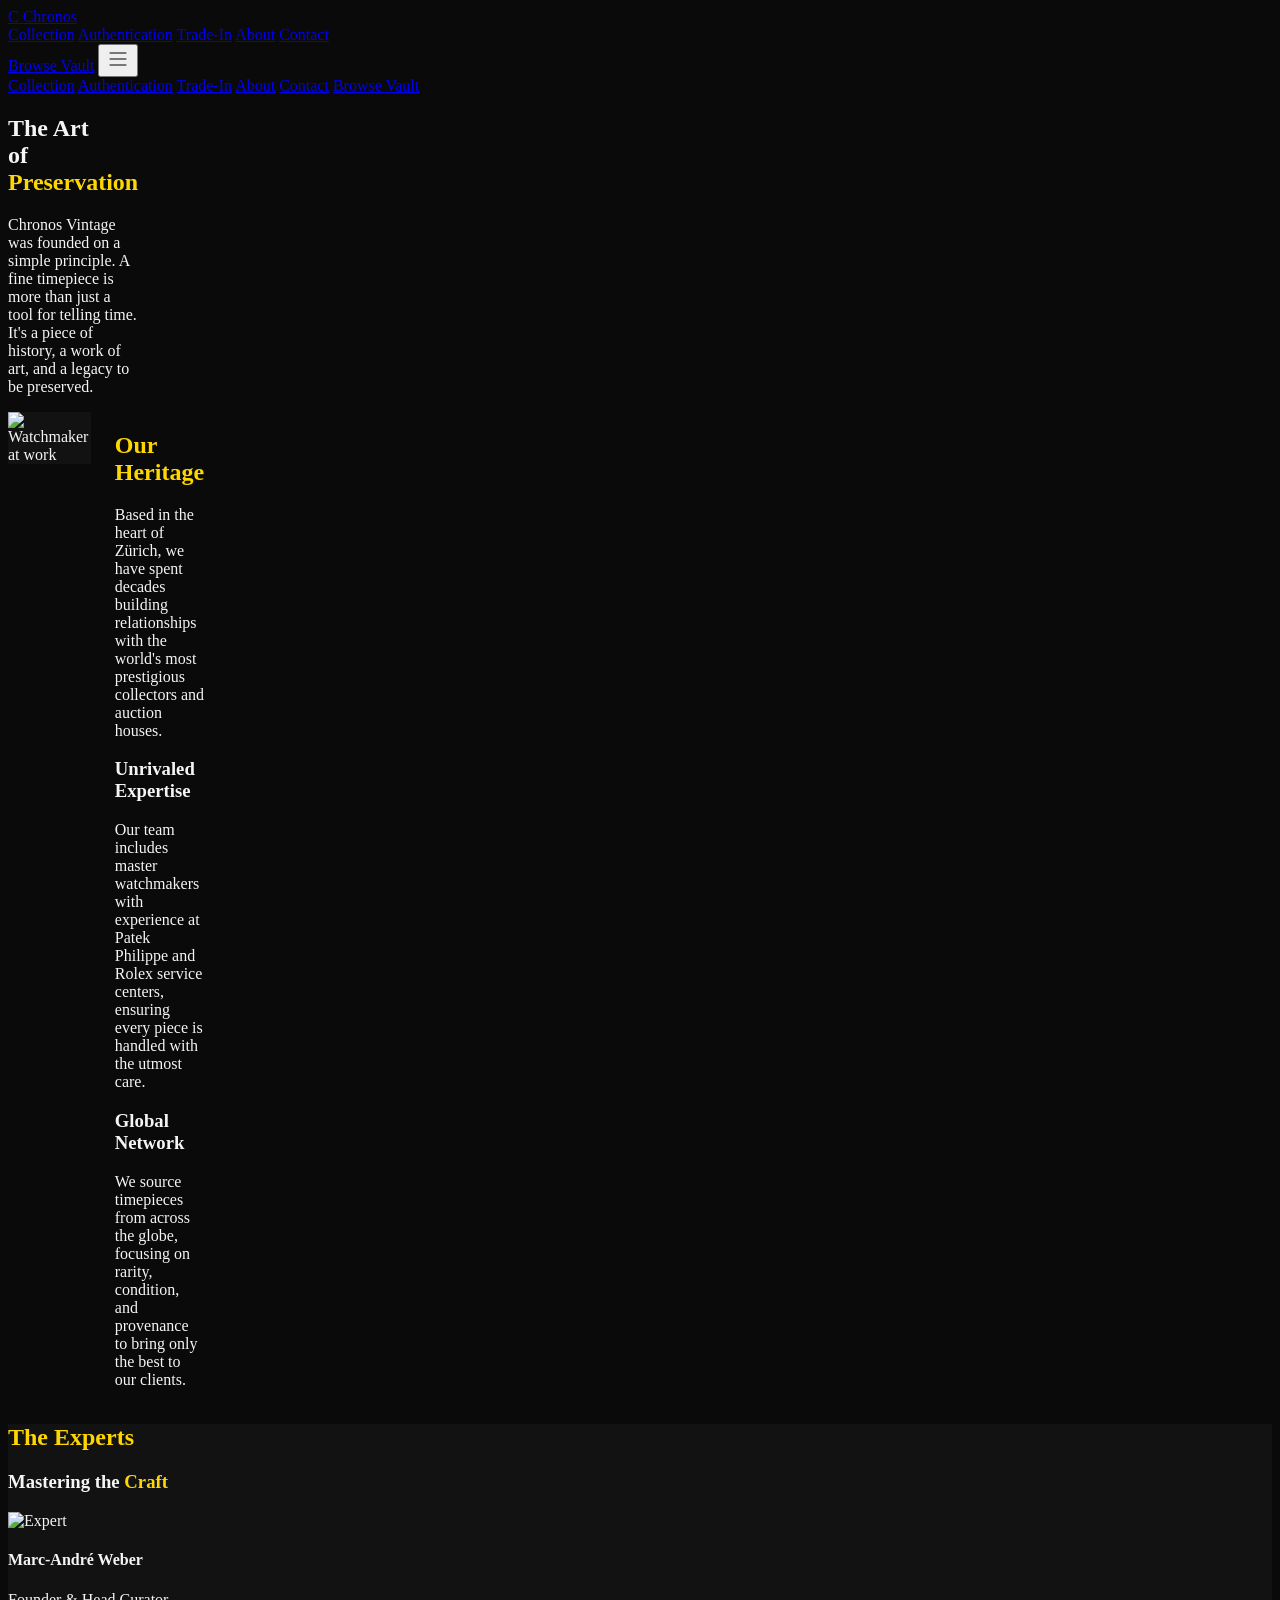
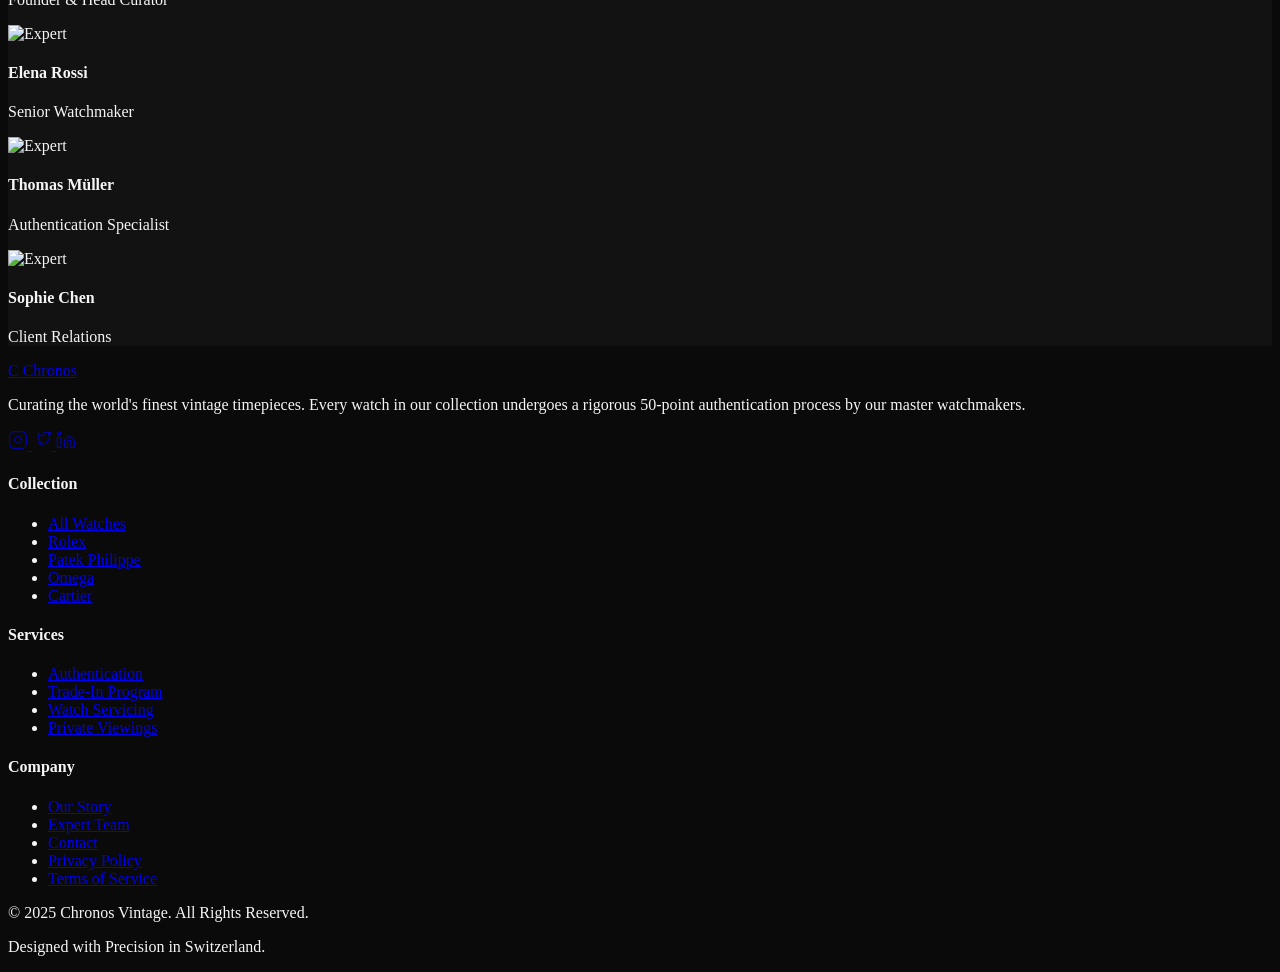
==== about.html @ 993def64 "Add files via upload" ====
<!DOCTYPE html>
<html class="scroll-smooth dark" lang="en">
  <head>
    <meta charset="utf-8"/>
    <meta content="width=device-width, initial-scale=1.0" name="viewport"/>
    <title>Horizon Vault - Free Tailwind Template</title>
    <meta content="Download this free Tailwind CSS Retail website template for Horizon Vault. Features a swiss modernism liquid glass design, fully responsive layout, and includes 9 pre-built pages like index.html, trade-in.html, about.html." name="description"/>
    <meta content="free horizon vault website template, horizon vault website landing page, tailwind css horizon vault website theme, responsive horizon vault website design, swiss modernism liquid glass horizon vault website" name="keywords"/>
    <meta content="Horizon Vault - Free Tailwind Template" property="og:title"/>
    <meta content="Download this free Tailwind CSS Retail website template for Horizon Vault. Features a swiss modernism liquid glass design, fully responsive layout, and includes 9 pre-built pages like index.html, trade-in.html, about.html." property="og:description"/>
    <meta content="website" property="og:type"/>
    <meta content="https://freestacktemplates.io/og-previews/horizon_vault-retail-swiss_modernism_liquid_glass-template/index-og.jpg" property="og:image"/>
    <meta content="https://freestacktemplates.io/tailwind/horizon_vault-retail-swiss_modernism_liquid_glass-template" property="og:url"/>
    <meta content="summary_large_image" name="twitter:card"/>
    <meta content="Horizon Vault - Free Tailwind Template" name="twitter:title"/>
    <meta content="Download this free Tailwind CSS Retail website template for Horizon Vault. Features a swiss modernism liquid glass design, fully responsive layout, and includes 9 pre-built pages like index.html, trade-in.html, about.html." name="twitter:description"/>
    <meta content="https://freestacktemplates.io/og-previews/horizon_vault-retail-swiss_modernism_liquid_glass-template/index-og.jpg" name="twitter:image"/>
    <script src="https://cdn.tailwindcss.com"></script>
    <script src="tailwind.config.js"></script>
    <link href="https://fonts.googleapis.com/css2?family=Inter:wght@300;400;500;600;700&display=swap" rel="stylesheet"/>
    <link href="style.css" rel="stylesheet"/>
    <script defer="" src="scripts.js"></script>
  </head>
  <body class="font-body pt-20">
    <header class="fixed top-0 left-0 w-full z-50 bg-black/20 backdrop-blur-xl border-b border-white/10 transition-all duration-500">
      <div class="max-w-[1800px] mx-auto px-6 md:px-12 h-20 flex items-center justify-between">

        <!-- Logo -->
        <a class="text-2xl font-bold tracking-tighter text-white flex items-center gap-2 group" href="index.html">
          <span class="w-8 h-8 bg-accent rounded-full flex items-center justify-center text-black text-sm group-hover:rotate-90 transition-transform duration-500">C</span>
          <span class="hidden sm:block uppercase tracking-[0.2em] text-sm">Chronos</span>
        </a>

        <!-- Navigation -->

        <!-- Desktop Menu -->
        <nav class="hidden md:flex items-center gap-10">
          <a class="nav-link text-[10px] uppercase tracking-[0.3em] text-white/70 hover:text-accent transition-colors duration-300" href="collection.html">Collection</a>
          <a class="nav-link text-[10px] uppercase tracking-[0.3em] text-white/70 hover:text-accent transition-colors duration-300" href="authentication.html">Authentication</a>
          <a class="nav-link text-[10px] uppercase tracking-[0.3em] text-white/70 hover:text-accent transition-colors duration-300" href="trade-in.html">Trade-In</a>
          <a class="nav-link text-[10px] uppercase tracking-[0.3em] text-white/70 hover:text-accent transition-colors duration-300" href="about.html">About</a>
          <a class="nav-link text-[10px] uppercase tracking-[0.3em] text-white/70 hover:text-accent transition-colors duration-300" href="contact.html">Contact</a>
        </nav>

        <!-- CTA -->
        <div class="flex items-center gap-6">
          <a class="hidden lg:block text-[10px] uppercase tracking-[0.3em] text-black bg-accent px-6 py-3 hover:bg-white transition-all duration-500" href="collection.html">Browse Vault</a>

          <!-- Mobile Toggle -->
          <button id="mobile-menu-toggle" class="md:hidden text-white" aria-expanded="false" aria-label="Toggle menu">
            <svg fill="none" height="24" stroke="currentColor" stroke-linecap="round" stroke-linejoin="round" stroke-width="1" viewbox="0 0 24 24" width="24" xmlns="http://www.w3.org/2000/svg">
              <line x1="4" x2="20" y1="12" y2="12"></line>
              <line x1="4" x2="20" y1="6" y2="6"></line>
              <line x1="4" x2="20" y1="18" y2="18"></line>
            </svg>
          </button>
        </div>

        <!-- Mobile Menu -->
        <div id="mobile-menu" class="hidden md:hidden absolute top-full left-0 w-full bg-black backdrop-blur-xl border-b border-white/10 p-6 flex flex-col gap-4 z-50">
          <a class="block py-3 text-left text-[10px] uppercase tracking-[0.3em] text-white/70 hover:text-primary transition-colors duration-300" href="collection.html">Collection</a>
          <a class="block py-3 text-left text-[10px] uppercase tracking-[0.3em] text-white/70 hover:text-primary transition-colors duration-300" href="authentication.html">Authentication</a>
          <a class="block py-3 text-left text-[10px] uppercase tracking-[0.3em] text-white/70 hover:text-primary transition-colors duration-300" href="trade-in.html">Trade-In</a>
          <a class="block py-3 text-left text-[10px] uppercase tracking-[0.3em] text-white/70 hover:text-primary transition-colors duration-300" href="about.html">About</a>
          <a class="block py-3 text-left text-[10px] uppercase tracking-[0.3em] text-white/70 hover:text-primary transition-colors duration-300" href="contact.html">Contact</a>
          <a class="block py-3 text-left text-[10px] uppercase tracking-[0.3em] text-black bg-primary hover:bg-white transition-all duration-500" href="collection.html">Browse Vault</a>
        </div>
      </div>
    </header>

    <main class="min-h-screen">

      <!-- The Art Of Preservation -->
      <section id="the_art_of_preservation" class="py-32 border-b border-white/5">
        <div class="max-w-[1800px] mx-auto px-6 md:px-12">
          <div class="swiss-grid">
            <div class="col-span-12 lg:col-span-7">
              <h1 class="text-7xl md:text-[10rem] font-bold tracking-tighter uppercase leading-[0.8]">The Art
                <br/>
of
                <br/>
                <span class="accent-gold">Preservation</span>
              </h1>
              <p class="mt-12 text-white/50 text-xl max-w-xl leading-relaxed">
                Chronos Vintage was founded on a simple principle. A fine timepiece is more than just a tool for telling time. It's a piece of history, a work of art, and a legacy to be preserved.
              </p>
            </div>
          </div>
        </div>
      </section>

      <!-- Our Heritage -->
      <section id="our_heritage" class="py-32">
        <div class="max-w-[1800px] mx-auto px-6 md:px-12">
          <div class="swiss-grid items-center">
            <div class="col-span-12 lg:col-span-5 mb-16 lg:mb-0">
              <div class="aspect-[4/5] overflow-hidden bg-surface">
                <img class="w-full h-full object-cover image-reveal active" alt="Watchmaker at work" src="https://images.unsplash.com/photo-1612817288484-6f916006741a?w=1200&q=80"/>
              </div>
            </div>
            <div class="col-span-12 lg:col-span-6 lg:col-start-7 space-y-12">
              <h2 class="text-xs uppercase tracking-[0.3em] accent-gold">Our Heritage</h2>
              <p class="text-4xl font-light leading-tight">
                Based in the heart of Zürich, we have spent decades building relationships with the world's most prestigious collectors and auction houses.
              </p>
              <div class="grid grid-cols-1 md:grid-cols-2 gap-12 pt-12 border-t border-white/10">
                <div>
                  <h3 class="text-white font-bold mb-4 uppercase tracking-widest text-xs">Unrivaled Expertise</h3>
                  <p class="text-white/50 text-sm leading-relaxed">
                    Our team includes master watchmakers with experience at Patek Philippe and Rolex service centers, ensuring every piece is handled with the utmost care.
                  </p>
                </div>
                <div>
                  <h3 class="text-white font-bold mb-4 uppercase tracking-widest text-xs">Global Network</h3>
                  <p class="text-white/50 text-sm leading-relaxed">
                    We source timepieces from across the globe, focusing on rarity, condition, and provenance to bring only the best to our clients.
                  </p>
                </div>
              </div>
            </div>
          </div>
        </div>
      </section>

      <!-- The Experts -->
      <section id="the_experts" class="py-32 bg-surface">
        <div class="max-w-[1800px] mx-auto px-6 md:px-12">
          <div class="mb-24">
            <h2 class="text-xs uppercase tracking-[0.3em] accent-gold mb-6">The Experts</h2>
            <h3 class="text-5xl font-bold tracking-tighter uppercase">Mastering the
              <span class="accent-gold">Craft</span>
            </h3>
          </div>
          <div class="grid grid-cols-1 md:grid-cols-2 lg:grid-cols-4 gap-8">

            <!-- Team Member 1 -->
            <div class="group">
              <div class="aspect-[3/4] overflow-hidden mb-6 bg-black">
                <img class="w-full h-full object-cover grayscale group-hover:grayscale-0 transition-all duration-700" alt="Expert" src="https://images.unsplash.com/photo-1507003211169-0a1dd7228f2d?w=800&q=80"/>
              </div>
              <h4 class="text-xl font-bold uppercase tracking-tight">Marc-André Weber</h4>
              <p class="text-accent text-[10px] uppercase tracking-widest mt-2">Founder & Head Curator</p>
            </div>

            <!-- Team Member 2 -->
            <div class="group">
              <div class="aspect-[3/4] overflow-hidden mb-6 bg-black">
                <img class="w-full h-full object-cover grayscale group-hover:grayscale-0 transition-all duration-700" alt="Expert" src="https://images.unsplash.com/photo-1494790108377-be9c29b29330?w=800&q=80"/>
              </div>
              <h4 class="text-xl font-bold uppercase tracking-tight">Elena Rossi</h4>
              <p class="text-accent text-[10px] uppercase tracking-widest mt-2">Senior Watchmaker</p>
            </div>

            <!-- Team Member 3 -->
            <div class="group">
              <div class="aspect-[3/4] overflow-hidden mb-6 bg-black">
                <img class="w-full h-full object-cover grayscale group-hover:grayscale-0 transition-all duration-700" alt="Expert" src="https://images.unsplash.com/photo-1500648767791-00dcc994a43e?w=800&q=80"/>
              </div>
              <h4 class="text-xl font-bold uppercase tracking-tight">Thomas Müller</h4>
              <p class="text-accent text-[10px] uppercase tracking-widest mt-2">Authentication Specialist</p>
            </div>

            <!-- Team Member 4 -->
            <div class="group">
              <div class="aspect-[3/4] overflow-hidden mb-6 bg-black">
                <img class="w-full h-full object-cover grayscale group-hover:grayscale-0 transition-all duration-700" alt="Expert" src="https://images.unsplash.com/photo-1573496359142-b8d87734a5a2?w=800&q=80"/>
              </div>
              <h4 class="text-xl font-bold uppercase tracking-tight">Sophie Chen</h4>
              <p class="text-accent text-[10px] uppercase tracking-widest mt-2">Client Relations</p>
            </div>
          </div>
        </div>
      </section>
    </main>

    <footer class="bg-black text-white py-24 border-t border-white/5">
      <div class="max-w-[1800px] mx-auto px-6 md:px-12">
        <div class="grid grid-cols-1 md:grid-cols-2 lg:grid-cols-5 gap-16 lg:gap-8">

          <!-- Brand -->
          <div class="lg:col-span-2">
            <a class="text-2xl font-bold tracking-tighter text-white flex items-center gap-2 mb-8" href="index.html">
              <span class="w-8 h-8 bg-accent rounded-full flex items-center justify-center text-black text-sm">C</span>
              <span class="uppercase tracking-[0.2em] text-sm">Chronos</span>
            </a>
            <p class="text-white/50 text-sm leading-relaxed max-w-md mb-8">
              Curating the world's finest vintage timepieces. Every watch in our collection undergoes a rigorous 50-point authentication process by our master watchmakers.
            </p>
            <div class="flex gap-6">
              <a class="text-white/30 hover:text-accent transition-colors duration-300" href="https://instagram.com">
                <svg fill="none" height="20" stroke="currentColor" stroke-linecap="round" stroke-linejoin="round" stroke-width="1" viewbox="0 0 24 24" width="20" xmlns="http://www.w3.org/2000/svg">
                  <rect height="20" rx="5" ry="5" width="20" x="2" y="2"></rect>
                  <path d="M16 11.37A4 4 0 1 1 12.63 8 4 4 0 0 1 16 11.37z"></path>
                  <line x1="17.5" x2="17.51" y1="6.5" y2="6.5"></line>
                </svg>
              </a>
              <a class="text-white/30 hover:text-accent transition-colors duration-300" href="https://twitter.com">
                <svg fill="none" height="20" stroke="currentColor" stroke-linecap="round" stroke-linejoin="round" stroke-width="1" viewbox="0 0 24 24" width="20" xmlns="http://www.w3.org/2000/svg">
                  <path d="M22 4s-1 2-1 4c0 5-4 9-9 9-2 0-3.5-.5-5-1.5 1.5.5 3.5 0 4.5-1.5-1.5 0-3-1-3.5-2.5.5 0 1 0 1.5-.5-1.5-.5-2.5-2-2.5-3.5.5.5 1 .5 1.5.5-1.5-1-2-3-1-4.5 1.5 2 3.5 3.5 6 3.5-.5-2.5 1-4.5 3.5-4.5 1 0 2 .5 2.5 1 1-.5 2-1 2.5-1.5-.5 1-1.5 1.5-2 2 1 0 2-.5 2.5-1-.5 1-1.5 2-2.5 2.5z"></path>
                </svg>
              </a>
              <a class="text-white/30 hover:text-accent transition-colors duration-300" href="https://linkedin.com">
                <svg fill="none" height="20" stroke="currentColor" stroke-linecap="round" stroke-linejoin="round" stroke-width="1" viewbox="0 0 24 24" width="20" xmlns="http://www.w3.org/2000/svg">
                  <path d="M16 8a6 6 0 0 1 6 6v7h-4v-7a2 2 0 0 0-2-2 2 2 0 0 0-2 2v7h-4v-7a6 6 0 0 1 6-6z"></path>
                  <rect height="12" width="4" x="2" y="9"></rect>
                  <circle cx="4" cy="4" r="2"></circle>
                </svg>
              </a>
            </div>
          </div>

          <!-- Collection -->
          <div>
            <h4 class="text-[10px] uppercase tracking-[0.3em] text-white mb-8">Collection</h4>
            <ul class="space-y-4">
              <li>
                <a class="text-white/50 hover:text-accent text-sm transition-colors duration-300" href="collection.html">All Watches</a>
              </li>
              <li>
                <a class="text-white/50 hover:text-accent text-sm transition-colors duration-300" href="collection.html">Rolex</a>
              </li>
              <li>
                <a class="text-white/50 hover:text-accent text-sm transition-colors duration-300" href="collection.html">Patek Philippe</a>
              </li>
              <li>
                <a class="text-white/50 hover:text-accent text-sm transition-colors duration-300" href="collection.html">Omega</a>
              </li>
              <li>
                <a class="text-white/50 hover:text-accent text-sm transition-colors duration-300" href="collection.html">Cartier</a>
              </li>
            </ul>
          </div>

          <!-- Services -->
          <div>
            <h4 class="text-[10px] uppercase tracking-[0.3em] text-white mb-8">Services</h4>
            <ul class="space-y-4">
              <li>
                <a class="text-white/50 hover:text-accent text-sm transition-colors duration-300" href="authentication.html">Authentication</a>
              </li>
              <li>
                <a class="text-white/50 hover:text-accent text-sm transition-colors duration-300" href="trade-in.html">Trade-In Program</a>
              </li>
              <li>
                <a class="text-white/50 hover:text-accent text-sm transition-colors duration-300" href="contact.html">Watch Servicing</a>
              </li>
              <li>
                <a class="text-white/50 hover:text-accent text-sm transition-colors duration-300" href="contact.html">Private Viewings</a>
              </li>
            </ul>
          </div>

          <!-- Company -->
          <div>
            <h4 class="text-[10px] uppercase tracking-[0.3em] text-white mb-8">Company</h4>
            <ul class="space-y-4">
              <li>
                <a class="text-white/50 hover:text-accent text-sm transition-colors duration-300" href="about.html">Our Story</a>
              </li>
              <li>
                <a class="text-white/50 hover:text-accent text-sm transition-colors duration-300" href="about.html">Expert Team</a>
              </li>
              <li>
                <a class="text-white/50 hover:text-accent text-sm transition-colors duration-300" href="contact.html">Contact</a>
              </li>
              <li>
                <a class="text-white/50 hover:text-accent text-sm transition-colors duration-300" href="privacy.html">Privacy Policy</a>
              </li>
              <li>
                <a class="text-white/50 hover:text-accent text-sm transition-colors duration-300" href="terms.html">Terms of Service</a>
              </li>
            </ul>
          </div>
        </div>
        <div class="mt-24 pt-8 border-t border-white/5 flex flex-col md:flex-row justify-between items-center gap-6">
          <p class="text-white/30 text-[10px] uppercase tracking-widest">© 2025 Chronos Vintage. All Rights Reserved.</p>
          <p class="text-white/30 text-[10px] uppercase tracking-widest">Designed with Precision in Switzerland.</p>
        </div>
      </div>
    </footer>
  </body>
</html>
---- style.css ----
/* version 1.1 */
body {
  background-color: #0A0A0A;
  color: #F5F5F5;
  overflow-x: hidden;
}

.swiss-grid {
  display: grid;
  grid-template-columns: repeat(12, 1fr);
  gap: 1.5rem;
}

.accent-gold {
  color: #FFD700;
}

.bg-surface {
  background-color: #121212;
}

.liquid-glass {
  background: rgba(255, 255, 255, 0.03);
  backdrop-filter: blur(20px) saturate(180%);
  border: 1px solid rgba(255, 255, 255, 0.1);
}

@keyframes float {
  0% {
    transform: translateY(0px);
  }

  50% {
    transform: translateY(-20px);
  }

  100% {
    transform: translateY(0px);
  }
}

.float-animation {
  animation: float 6s ease-in-out infinite;
}

::-webkit-scrollbar {
  width: 4px;
}

::-webkit-scrollbar-track {
  background: #0A0A0A;
}

::-webkit-scrollbar-thumb {
  background: #FFD700;
}
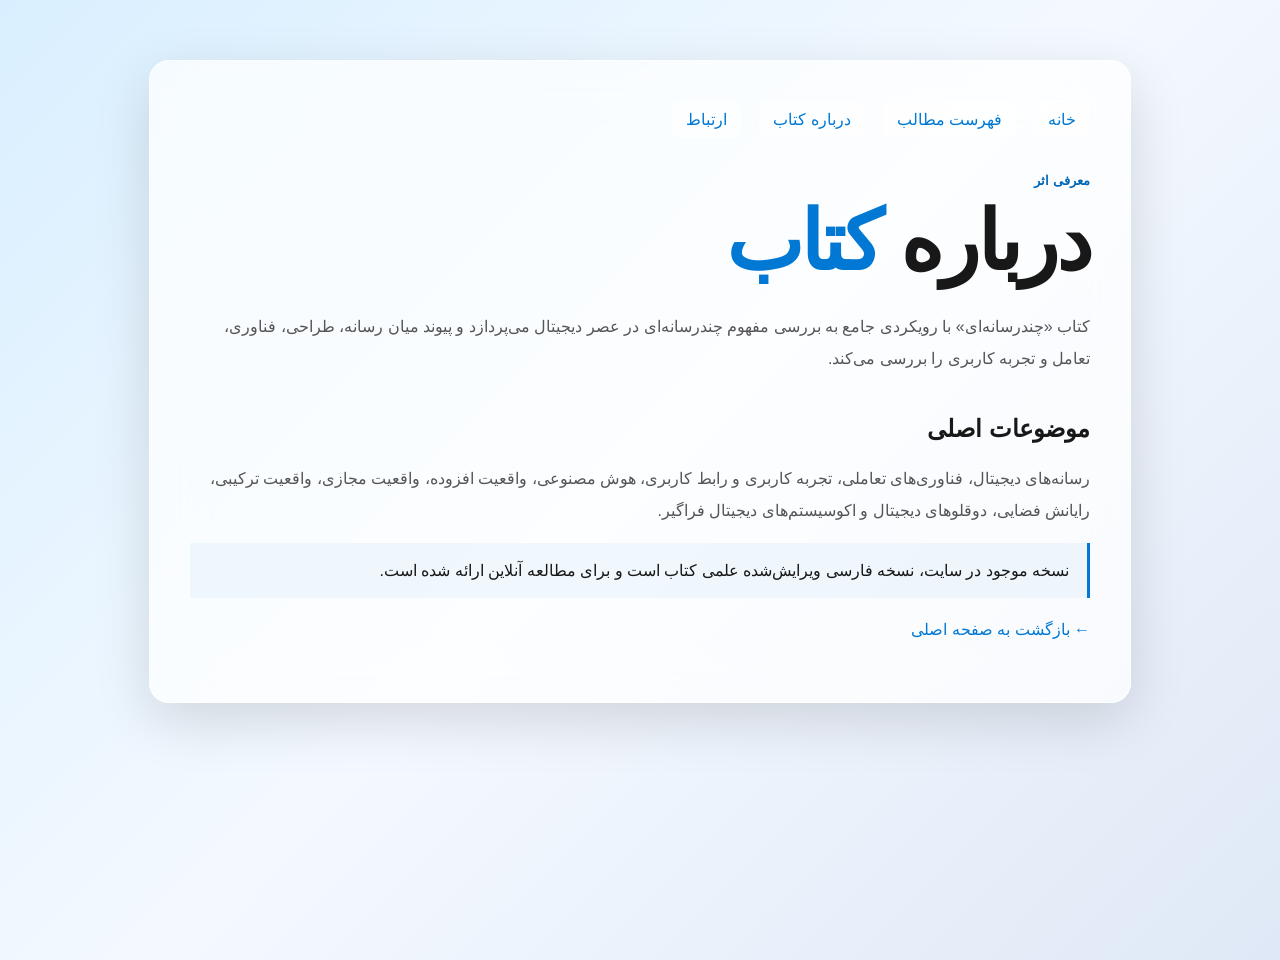
==== commit 2444823e: "تبدیل صفحه درباره به نسخه فارسی کتاب چندرسانه‌ای" ====
--- a/about.html
+++ b/about.html
@@ -1,282 +1 @@
-<!DOCTYPE html>
-<html class="scroll-smooth dark" lang="en">
-  <head>
-    <meta charset="utf-8"/>
-    <meta content="width=device-width, initial-scale=1.0" name="viewport"/>
-    <title>Horizon Vault - Free Tailwind Template</title>
-    <meta content="Download this free Tailwind CSS Retail website template for Horizon Vault. Features a swiss modernism liquid glass design, fully responsive layout, and includes 9 pre-built pages like index.html, trade-in.html, about.html." name="description"/>
-    <meta content="free horizon vault website template, horizon vault website landing page, tailwind css horizon vault website theme, responsive horizon vault website design, swiss modernism liquid glass horizon vault website" name="keywords"/>
-    <meta content="Horizon Vault - Free Tailwind Template" property="og:title"/>
-    <meta content="Download this free Tailwind CSS Retail website template for Horizon Vault. Features a swiss modernism liquid glass design, fully responsive layout, and includes 9 pre-built pages like index.html, trade-in.html, about.html." property="og:description"/>
-    <meta content="website" property="og:type"/>
-    <meta content="https://freestacktemplates.io/og-previews/horizon_vault-retail-swiss_modernism_liquid_glass-template/index-og.jpg" property="og:image"/>
-    <meta content="https://freestacktemplates.io/tailwind/horizon_vault-retail-swiss_modernism_liquid_glass-template" property="og:url"/>
-    <meta content="summary_large_image" name="twitter:card"/>
-    <meta content="Horizon Vault - Free Tailwind Template" name="twitter:title"/>
-    <meta content="Download this free Tailwind CSS Retail website template for Horizon Vault. Features a swiss modernism liquid glass design, fully responsive layout, and includes 9 pre-built pages like index.html, trade-in.html, about.html." name="twitter:description"/>
-    <meta content="https://freestacktemplates.io/og-previews/horizon_vault-retail-swiss_modernism_liquid_glass-template/index-og.jpg" name="twitter:image"/>
-    <script src="https://cdn.tailwindcss.com"></script>
-    <script src="tailwind.config.js"></script>
-    <link href="https://fonts.googleapis.com/css2?family=Inter:wght@300;400;500;600;700&display=swap" rel="stylesheet"/>
-    <link href="style.css" rel="stylesheet"/>
-    <script defer="" src="scripts.js"></script>
-  </head>
-  <body class="font-body pt-20">
-    <header class="fixed top-0 left-0 w-full z-50 bg-black/20 backdrop-blur-xl border-b border-white/10 transition-all duration-500">
-      <div class="max-w-[1800px] mx-auto px-6 md:px-12 h-20 flex items-center justify-between">
-
-        <!-- Logo -->
-        <a class="text-2xl font-bold tracking-tighter text-white flex items-center gap-2 group" href="index.html">
-          <span class="w-8 h-8 bg-accent rounded-full flex items-center justify-center text-black text-sm group-hover:rotate-90 transition-transform duration-500">C</span>
-          <span class="hidden sm:block uppercase tracking-[0.2em] text-sm">Chronos</span>
-        </a>
-
-        <!-- Navigation -->
-
-        <!-- Desktop Menu -->
-        <nav class="hidden md:flex items-center gap-10">
-          <a class="nav-link text-[10px] uppercase tracking-[0.3em] text-white/70 hover:text-accent transition-colors duration-300" href="collection.html">Collection</a>
-          <a class="nav-link text-[10px] uppercase tracking-[0.3em] text-white/70 hover:text-accent transition-colors duration-300" href="authentication.html">Authentication</a>
-          <a class="nav-link text-[10px] uppercase tracking-[0.3em] text-white/70 hover:text-accent transition-colors duration-300" href="trade-in.html">Trade-In</a>
-          <a class="nav-link text-[10px] uppercase tracking-[0.3em] text-white/70 hover:text-accent transition-colors duration-300" href="about.html">About</a>
-          <a class="nav-link text-[10px] uppercase tracking-[0.3em] text-white/70 hover:text-accent transition-colors duration-300" href="contact.html">Contact</a>
-        </nav>
-
-        <!-- CTA -->
-        <div class="flex items-center gap-6">
-          <a class="hidden lg:block text-[10px] uppercase tracking-[0.3em] text-black bg-accent px-6 py-3 hover:bg-white transition-all duration-500" href="collection.html">Browse Vault</a>
-
-          <!-- Mobile Toggle -->
-          <button id="mobile-menu-toggle" class="md:hidden text-white" aria-expanded="false" aria-label="Toggle menu">
-            <svg fill="none" height="24" stroke="currentColor" stroke-linecap="round" stroke-linejoin="round" stroke-width="1" viewbox="0 0 24 24" width="24" xmlns="http://www.w3.org/2000/svg">
-              <line x1="4" x2="20" y1="12" y2="12"></line>
-              <line x1="4" x2="20" y1="6" y2="6"></line>
-              <line x1="4" x2="20" y1="18" y2="18"></line>
-            </svg>
-          </button>
-        </div>
-
-        <!-- Mobile Menu -->
-        <div id="mobile-menu" class="hidden md:hidden absolute top-full left-0 w-full bg-black backdrop-blur-xl border-b border-white/10 p-6 flex flex-col gap-4 z-50">
-          <a class="block py-3 text-left text-[10px] uppercase tracking-[0.3em] text-white/70 hover:text-primary transition-colors duration-300" href="collection.html">Collection</a>
-          <a class="block py-3 text-left text-[10px] uppercase tracking-[0.3em] text-white/70 hover:text-primary transition-colors duration-300" href="authentication.html">Authentication</a>
-          <a class="block py-3 text-left text-[10px] uppercase tracking-[0.3em] text-white/70 hover:text-primary transition-colors duration-300" href="trade-in.html">Trade-In</a>
-          <a class="block py-3 text-left text-[10px] uppercase tracking-[0.3em] text-white/70 hover:text-primary transition-colors duration-300" href="about.html">About</a>
-          <a class="block py-3 text-left text-[10px] uppercase tracking-[0.3em] text-white/70 hover:text-primary transition-colors duration-300" href="contact.html">Contact</a>
-          <a class="block py-3 text-left text-[10px] uppercase tracking-[0.3em] text-black bg-primary hover:bg-white transition-all duration-500" href="collection.html">Browse Vault</a>
-        </div>
-      </div>
-    </header>
-
-    <main class="min-h-screen">
-
-      <!-- The Art Of Preservation -->
-      <section id="the_art_of_preservation" class="py-32 border-b border-white/5">
-        <div class="max-w-[1800px] mx-auto px-6 md:px-12">
-          <div class="swiss-grid">
-            <div class="col-span-12 lg:col-span-7">
-              <h1 class="text-7xl md:text-[10rem] font-bold tracking-tighter uppercase leading-[0.8]">The Art
-                <br/>
-of
-                <br/>
-                <span class="accent-gold">Preservation</span>
-              </h1>
-              <p class="mt-12 text-white/50 text-xl max-w-xl leading-relaxed">
-                Chronos Vintage was founded on a simple principle. A fine timepiece is more than just a tool for telling time. It's a piece of history, a work of art, and a legacy to be preserved.
-              </p>
-            </div>
-          </div>
-        </div>
-      </section>
-
-      <!-- Our Heritage -->
-      <section id="our_heritage" class="py-32">
-        <div class="max-w-[1800px] mx-auto px-6 md:px-12">
-          <div class="swiss-grid items-center">
-            <div class="col-span-12 lg:col-span-5 mb-16 lg:mb-0">
-              <div class="aspect-[4/5] overflow-hidden bg-surface">
-                <img class="w-full h-full object-cover image-reveal active" alt="Watchmaker at work" src="https://images.unsplash.com/photo-1612817288484-6f916006741a?w=1200&q=80"/>
-              </div>
-            </div>
-            <div class="col-span-12 lg:col-span-6 lg:col-start-7 space-y-12">
-              <h2 class="text-xs uppercase tracking-[0.3em] accent-gold">Our Heritage</h2>
-              <p class="text-4xl font-light leading-tight">
-                Based in the heart of Zürich, we have spent decades building relationships with the world's most prestigious collectors and auction houses.
-              </p>
-              <div class="grid grid-cols-1 md:grid-cols-2 gap-12 pt-12 border-t border-white/10">
-                <div>
-                  <h3 class="text-white font-bold mb-4 uppercase tracking-widest text-xs">Unrivaled Expertise</h3>
-                  <p class="text-white/50 text-sm leading-relaxed">
-                    Our team includes master watchmakers with experience at Patek Philippe and Rolex service centers, ensuring every piece is handled with the utmost care.
-                  </p>
-                </div>
-                <div>
-                  <h3 class="text-white font-bold mb-4 uppercase tracking-widest text-xs">Global Network</h3>
-                  <p class="text-white/50 text-sm leading-relaxed">
-                    We source timepieces from across the globe, focusing on rarity, condition, and provenance to bring only the best to our clients.
-                  </p>
-                </div>
-              </div>
-            </div>
-          </div>
-        </div>
-      </section>
-
-      <!-- The Experts -->
-      <section id="the_experts" class="py-32 bg-surface">
-        <div class="max-w-[1800px] mx-auto px-6 md:px-12">
-          <div class="mb-24">
-            <h2 class="text-xs uppercase tracking-[0.3em] accent-gold mb-6">The Experts</h2>
-            <h3 class="text-5xl font-bold tracking-tighter uppercase">Mastering the
-              <span class="accent-gold">Craft</span>
-            </h3>
-          </div>
-          <div class="grid grid-cols-1 md:grid-cols-2 lg:grid-cols-4 gap-8">
-
-            <!-- Team Member 1 -->
-            <div class="group">
-              <div class="aspect-[3/4] overflow-hidden mb-6 bg-black">
-                <img class="w-full h-full object-cover grayscale group-hover:grayscale-0 transition-all duration-700" alt="Expert" src="https://images.unsplash.com/photo-1507003211169-0a1dd7228f2d?w=800&q=80"/>
-              </div>
-              <h4 class="text-xl font-bold uppercase tracking-tight">Marc-André Weber</h4>
-              <p class="text-accent text-[10px] uppercase tracking-widest mt-2">Founder & Head Curator</p>
-            </div>
-
-            <!-- Team Member 2 -->
-            <div class="group">
-              <div class="aspect-[3/4] overflow-hidden mb-6 bg-black">
-                <img class="w-full h-full object-cover grayscale group-hover:grayscale-0 transition-all duration-700" alt="Expert" src="https://images.unsplash.com/photo-1494790108377-be9c29b29330?w=800&q=80"/>
-              </div>
-              <h4 class="text-xl font-bold uppercase tracking-tight">Elena Rossi</h4>
-              <p class="text-accent text-[10px] uppercase tracking-widest mt-2">Senior Watchmaker</p>
-            </div>
-
-            <!-- Team Member 3 -->
-            <div class="group">
-              <div class="aspect-[3/4] overflow-hidden mb-6 bg-black">
-                <img class="w-full h-full object-cover grayscale group-hover:grayscale-0 transition-all duration-700" alt="Expert" src="https://images.unsplash.com/photo-1500648767791-00dcc994a43e?w=800&q=80"/>
-              </div>
-              <h4 class="text-xl font-bold uppercase tracking-tight">Thomas Müller</h4>
-              <p class="text-accent text-[10px] uppercase tracking-widest mt-2">Authentication Specialist</p>
-            </div>
-
-            <!-- Team Member 4 -->
-            <div class="group">
-              <div class="aspect-[3/4] overflow-hidden mb-6 bg-black">
-                <img class="w-full h-full object-cover grayscale group-hover:grayscale-0 transition-all duration-700" alt="Expert" src="https://images.unsplash.com/photo-1573496359142-b8d87734a5a2?w=800&q=80"/>
-              </div>
-              <h4 class="text-xl font-bold uppercase tracking-tight">Sophie Chen</h4>
-              <p class="text-accent text-[10px] uppercase tracking-widest mt-2">Client Relations</p>
-            </div>
-          </div>
-        </div>
-      </section>
-    </main>
-
-    <footer class="bg-black text-white py-24 border-t border-white/5">
-      <div class="max-w-[1800px] mx-auto px-6 md:px-12">
-        <div class="grid grid-cols-1 md:grid-cols-2 lg:grid-cols-5 gap-16 lg:gap-8">
-
-          <!-- Brand -->
-          <div class="lg:col-span-2">
-            <a class="text-2xl font-bold tracking-tighter text-white flex items-center gap-2 mb-8" href="index.html">
-              <span class="w-8 h-8 bg-accent rounded-full flex items-center justify-center text-black text-sm">C</span>
-              <span class="uppercase tracking-[0.2em] text-sm">Chronos</span>
-            </a>
-            <p class="text-white/50 text-sm leading-relaxed max-w-md mb-8">
-              Curating the world's finest vintage timepieces. Every watch in our collection undergoes a rigorous 50-point authentication process by our master watchmakers.
-            </p>
-            <div class="flex gap-6">
-              <a class="text-white/30 hover:text-accent transition-colors duration-300" href="https://instagram.com">
-                <svg fill="none" height="20" stroke="currentColor" stroke-linecap="round" stroke-linejoin="round" stroke-width="1" viewbox="0 0 24 24" width="20" xmlns="http://www.w3.org/2000/svg">
-                  <rect height="20" rx="5" ry="5" width="20" x="2" y="2"></rect>
-                  <path d="M16 11.37A4 4 0 1 1 12.63 8 4 4 0 0 1 16 11.37z"></path>
-                  <line x1="17.5" x2="17.51" y1="6.5" y2="6.5"></line>
-                </svg>
-              </a>
-              <a class="text-white/30 hover:text-accent transition-colors duration-300" href="https://twitter.com">
-                <svg fill="none" height="20" stroke="currentColor" stroke-linecap="round" stroke-linejoin="round" stroke-width="1" viewbox="0 0 24 24" width="20" xmlns="http://www.w3.org/2000/svg">
-                  <path d="M22 4s-1 2-1 4c0 5-4 9-9 9-2 0-3.5-.5-5-1.5 1.5.5 3.5 0 4.5-1.5-1.5 0-3-1-3.5-2.5.5 0 1 0 1.5-.5-1.5-.5-2.5-2-2.5-3.5.5.5 1 .5 1.5.5-1.5-1-2-3-1-4.5 1.5 2 3.5 3.5 6 3.5-.5-2.5 1-4.5 3.5-4.5 1 0 2 .5 2.5 1 1-.5 2-1 2.5-1.5-.5 1-1.5 1.5-2 2 1 0 2-.5 2.5-1-.5 1-1.5 2-2.5 2.5z"></path>
-                </svg>
-              </a>
-              <a class="text-white/30 hover:text-accent transition-colors duration-300" href="https://linkedin.com">
-                <svg fill="none" height="20" stroke="currentColor" stroke-linecap="round" stroke-linejoin="round" stroke-width="1" viewbox="0 0 24 24" width="20" xmlns="http://www.w3.org/2000/svg">
-                  <path d="M16 8a6 6 0 0 1 6 6v7h-4v-7a2 2 0 0 0-2-2 2 2 0 0 0-2 2v7h-4v-7a6 6 0 0 1 6-6z"></path>
-                  <rect height="12" width="4" x="2" y="9"></rect>
-                  <circle cx="4" cy="4" r="2"></circle>
-                </svg>
-              </a>
-            </div>
-          </div>
-
-          <!-- Collection -->
-          <div>
-            <h4 class="text-[10px] uppercase tracking-[0.3em] text-white mb-8">Collection</h4>
-            <ul class="space-y-4">
-              <li>
-                <a class="text-white/50 hover:text-accent text-sm transition-colors duration-300" href="collection.html">All Watches</a>
-              </li>
-              <li>
-                <a class="text-white/50 hover:text-accent text-sm transition-colors duration-300" href="collection.html">Rolex</a>
-              </li>
-              <li>
-                <a class="text-white/50 hover:text-accent text-sm transition-colors duration-300" href="collection.html">Patek Philippe</a>
-              </li>
-              <li>
-                <a class="text-white/50 hover:text-accent text-sm transition-colors duration-300" href="collection.html">Omega</a>
-              </li>
-              <li>
-                <a class="text-white/50 hover:text-accent text-sm transition-colors duration-300" href="collection.html">Cartier</a>
-              </li>
-            </ul>
-          </div>
-
-          <!-- Services -->
-          <div>
-            <h4 class="text-[10px] uppercase tracking-[0.3em] text-white mb-8">Services</h4>
-            <ul class="space-y-4">
-              <li>
-                <a class="text-white/50 hover:text-accent text-sm transition-colors duration-300" href="authentication.html">Authentication</a>
-              </li>
-              <li>
-                <a class="text-white/50 hover:text-accent text-sm transition-colors duration-300" href="trade-in.html">Trade-In Program</a>
-              </li>
-              <li>
-                <a class="text-white/50 hover:text-accent text-sm transition-colors duration-300" href="contact.html">Watch Servicing</a>
-              </li>
-              <li>
-                <a class="text-white/50 hover:text-accent text-sm transition-colors duration-300" href="contact.html">Private Viewings</a>
-              </li>
-            </ul>
-          </div>
-
-          <!-- Company -->
-          <div>
-            <h4 class="text-[10px] uppercase tracking-[0.3em] text-white mb-8">Company</h4>
-            <ul class="space-y-4">
-              <li>
-                <a class="text-white/50 hover:text-accent text-sm transition-colors duration-300" href="about.html">Our Story</a>
-              </li>
-              <li>
-                <a class="text-white/50 hover:text-accent text-sm transition-colors duration-300" href="about.html">Expert Team</a>
-              </li>
-              <li>
-                <a class="text-white/50 hover:text-accent text-sm transition-colors duration-300" href="contact.html">Contact</a>
-              </li>
-              <li>
-                <a class="text-white/50 hover:text-accent text-sm transition-colors duration-300" href="privacy.html">Privacy Policy</a>
-              </li>
-              <li>
-                <a class="text-white/50 hover:text-accent text-sm transition-colors duration-300" href="terms.html">Terms of Service</a>
-              </li>
-            </ul>
-          </div>
-        </div>
-        <div class="mt-24 pt-8 border-t border-white/5 flex flex-col md:flex-row justify-between items-center gap-6">
-          <p class="text-white/30 text-[10px] uppercase tracking-widest">© 2025 Chronos Vintage. All Rights Reserved.</p>
-          <p class="text-white/30 text-[10px] uppercase tracking-widest">Designed with Precision in Switzerland.</p>
-        </div>
-      </div>
-    </footer>
-  </body>
-</html>
+<!doctype html><html lang="fa" dir="rtl"><head><meta charset="utf-8"><meta name="viewport" content="width=device-width,initial-scale=1"><title>درباره کتاب | چندرسانه‌ای</title><style>body{margin:0;font-family:"Segoe UI",Tahoma,Arial;background:linear-gradient(135deg,#d9efff,#f4f9ff,#dfe8f6);color:#181818;min-height:100vh}.box{max-width:900px;margin:60px auto;padding:40px;background:#ffffffb8;backdrop-filter:blur(25px);border:1px solid white;border-radius:20px;box-shadow:0 18px 55px #0002}a{color:#0078d4;text-decoration:none}.nav{display:flex;gap:18px;margin-bottom:35px;flex-wrap:wrap}.nav a{padding:9px 14px;border-radius:8px;background:#fff8}.ey{color:#0067b8;font-size:13px;font-weight:600}h1{font-size:clamp(44px,8vw,82px);line-height:.95;letter-spacing:-3px;margin:15px 0 30px}h1 span{color:#0078d4}h2{margin-top:40px}p{line-height:2;color:#555}.note{padding:18px;border-right:3px solid #0078d4;background:#0078d40c}</style></head><body><main class="box"><nav class="nav"><a href="index.html">خانه</a><a href="collection.html">فهرست مطالب</a><a href="about.html">درباره کتاب</a><a href="contact.html">ارتباط</a></nav><div class="ey">معرفی اثر</div><h1>درباره <span>کتاب</span></h1><p>کتاب «چندرسانه‌ای» با رویکردی جامع به بررسی مفهوم چندرسانه‌ای در عصر دیجیتال می‌پردازد و پیوند میان رسانه، طراحی، فناوری، تعامل و تجربه کاربری را بررسی می‌کند.</p><h2>موضوعات اصلی</h2><p>رسانه‌های دیجیتال، فناوری‌های تعاملی، تجربه کاربری و رابط کاربری، هوش مصنوعی، واقعیت افزوده، واقعیت مجازی، واقعیت ترکیبی، رایانش فضایی، دوقلوهای دیجیتال و اکوسیستم‌های دیجیتال فراگیر.</p><div class="note">نسخه موجود در سایت، نسخه فارسی ویرایش‌شده علمی کتاب است و برای مطالعه آنلاین ارائه شده است.</div><p><a href="index.html">← بازگشت به صفحه اصلی</a></p></main></body></html>
